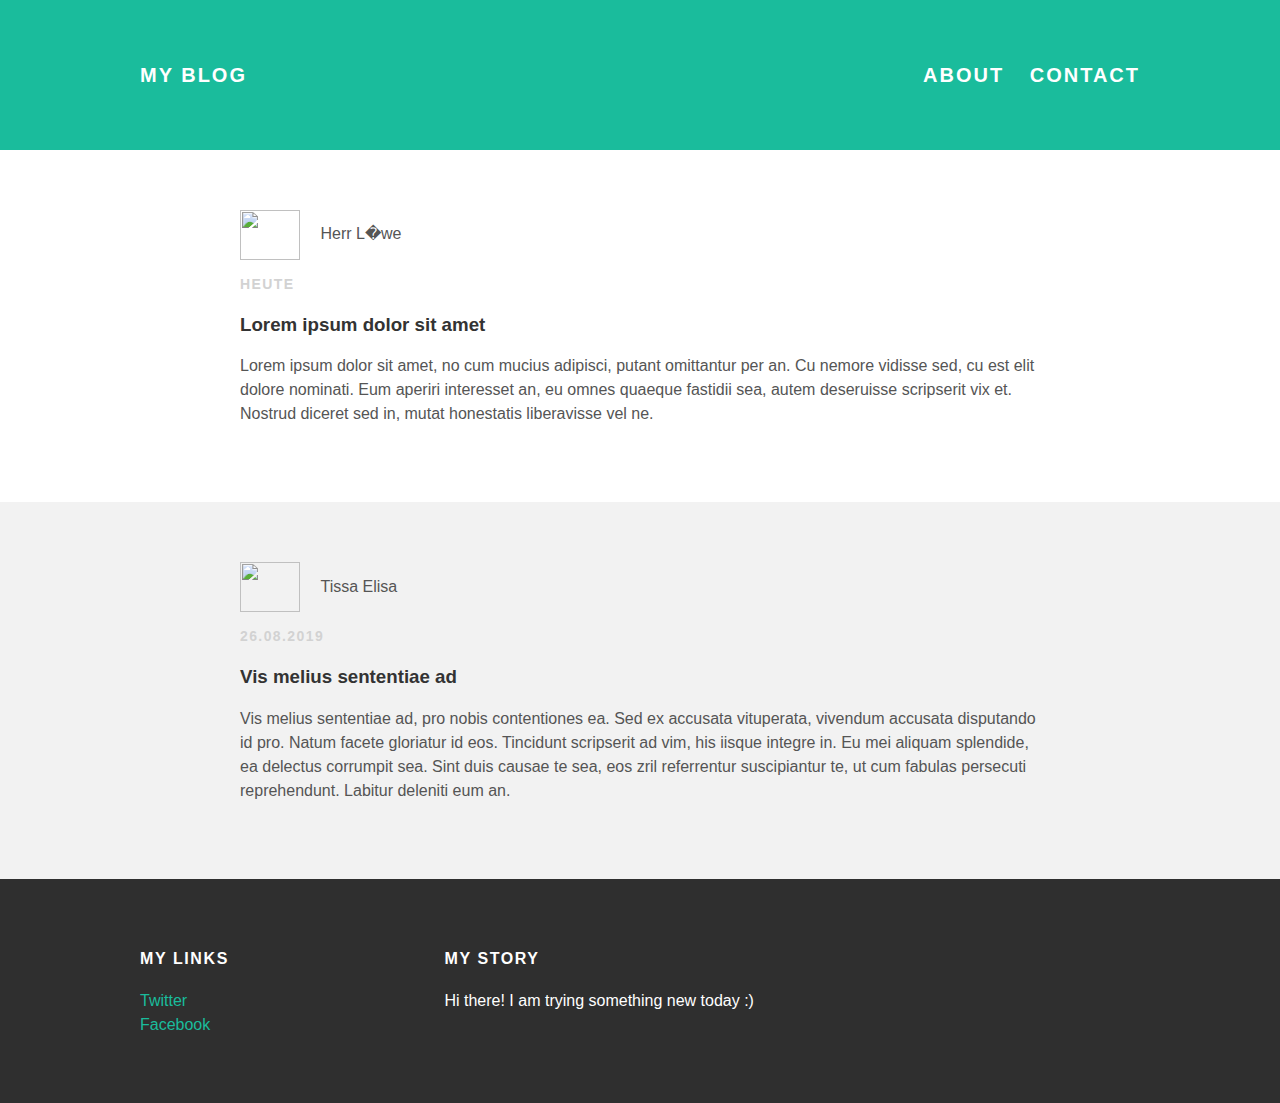
==== index.html @ 083d9b11 "Add files via upload" ====
<!doctype html>
<html>

<head>
<title>My Travel Blog</title>
<link rel="stylesheet" type="text/css" href="style.css">
</head>

<body>
 <div id="header">
  <div class="container">
   <a id="header-title" 
href="TravelBlog.html">My Blog</a>
    <ul id="header-nav">
     <li><a href="about.html">About</a></li>
     <li><a href="mailto:franziska_kuempel@web.de">Contact</a></li>
    </ul>
  </div>
 </div>


 
 <div id="content">

 <div class="post-container">
   <div class="post">
    <div class="post-author">
     <img src="IMG_8819.jpg" width="150" height="80">
     <span>Herr L�we</span>
    </div>
    <p class="post-date">heute</p>
    <h3>Lorem ipsum dolor sit amet</h3>
    <div class="post-content">
    <p>Lorem ipsum dolor sit amet, no cum mucius adipisci, putant omittantur per an. Cu nemore vidisse sed, cu est elit dolore nominati. Eum aperiri interesset an, eu omnes quaeque fastidii sea, autem deseruisse scripserit vix et. Nostrud diceret sed in, mutat honestatis liberavisse vel ne.</p>
    </div>
   </div>
  </div>

  <div class="post-container">
   <div class="post">
    <div class="post-author">
     <img src="About Me/IMG_8686.jpg" width="150" height="80">
     <span>Tissa Elisa</span>
    </div>
    <p class="post-date">26.08.2019</p>
    <h3>Vis melius sententiae ad</h3>
    <div class="post-content">
    <!--<p>Unser <em>erster gemeinsamer</em> Ausflug ging ins Voralpenland in die <strong>Jachenau</strong>.</p>-->
<p>Vis melius sententiae ad, pro nobis contentiones ea. Sed ex accusata vituperata, vivendum accusata disputando id pro. Natum facete gloriatur id eos. Tincidunt scripserit ad vim, his iisque integre in. Eu mei aliquam splendide, ea delectus corrumpit sea. Sint duis causae te sea, eos zril referrentur suscipiantur te, ut cum fabulas persecuti reprehendunt. Labitur deleniti eum an.
</p>
    </div>
   </div>
  </div>
 </div>
<div id="footer">
 <div class="container">
  
  <div class="column">
   <h4>My Links</h4>
   <p>
   <a href="https://twitter.com">Twitter</a>
   <br>
   <a href="https://facebook.com">Facebook</a>
   </p>
  </div>

  <div class="column">
   <h4>My Story</h4>
   <p>
   Hi there! I am trying something new today :) 
   
   </p>
  </div>
 </div>
</div>
</body>

</html>
---- style.css ----
@import url(http://fonts.gogleapis.com/css?family=Motserrat:400,700);

body {
color: #555;
margin: 0;

font-family: 'Montserrat',
sans-serif;
}



#header {
background-color: #1abc9c;
height: 150px;
line-height: 150px;
font-size: 20px;
font-weight: bold;
}

#header a {
color: white;
text-decoration: none;
text-transform: uppercase;
letter-spacing: 0.1em;
}

#header a:hover {
color: #222;
}

#header-title {
display: block;
float: left;
}

#header-nav {
display: block;
float: right;
margin-top: 0;
}

#header-nav li {
display: inline;
padding-left: 20px; 
}

.container {
max-width: 1000px;
margin: 0 auto;
}



#footer {
background-color: #2f2f2f;
padding: 50px 0;
}

.column {
min-width: 300px;
display: inline-block;
vertical-align: top;
}

#footer h4 {
color: white;
text-transform: uppercase;
text-decoration: none; 
letter-spacing:0.1em;
}

#footer p {
color: white;
}

a {
color: #1abc9c;
text-decoration: none;
}

a:hover {
color: #F6A623;
}




.post-authot img, .about-author img {
border-radius: 50%;
}

.post, .about {
max-width: 800px;
margin: 0 auto;
padding: 60px 0;
}

.about {
text-align: center;
}

.post-author img {
width: 60px;
height: 50px;
vertical-align: middle;
}

.post-author span {
margin-left: 16px;
}

.post-date {
color: #D2D2D2;
font-size: 14px;
font-weight: bold;
text-transform: uppercase;
letter-spacing: 0.1em;
}

h1, h2, h3, h4 {
color: #333;
}

p {
line-height: 1.5;
}

.post-container:nth-child(even) {
background-color: #f2f2f2;
}
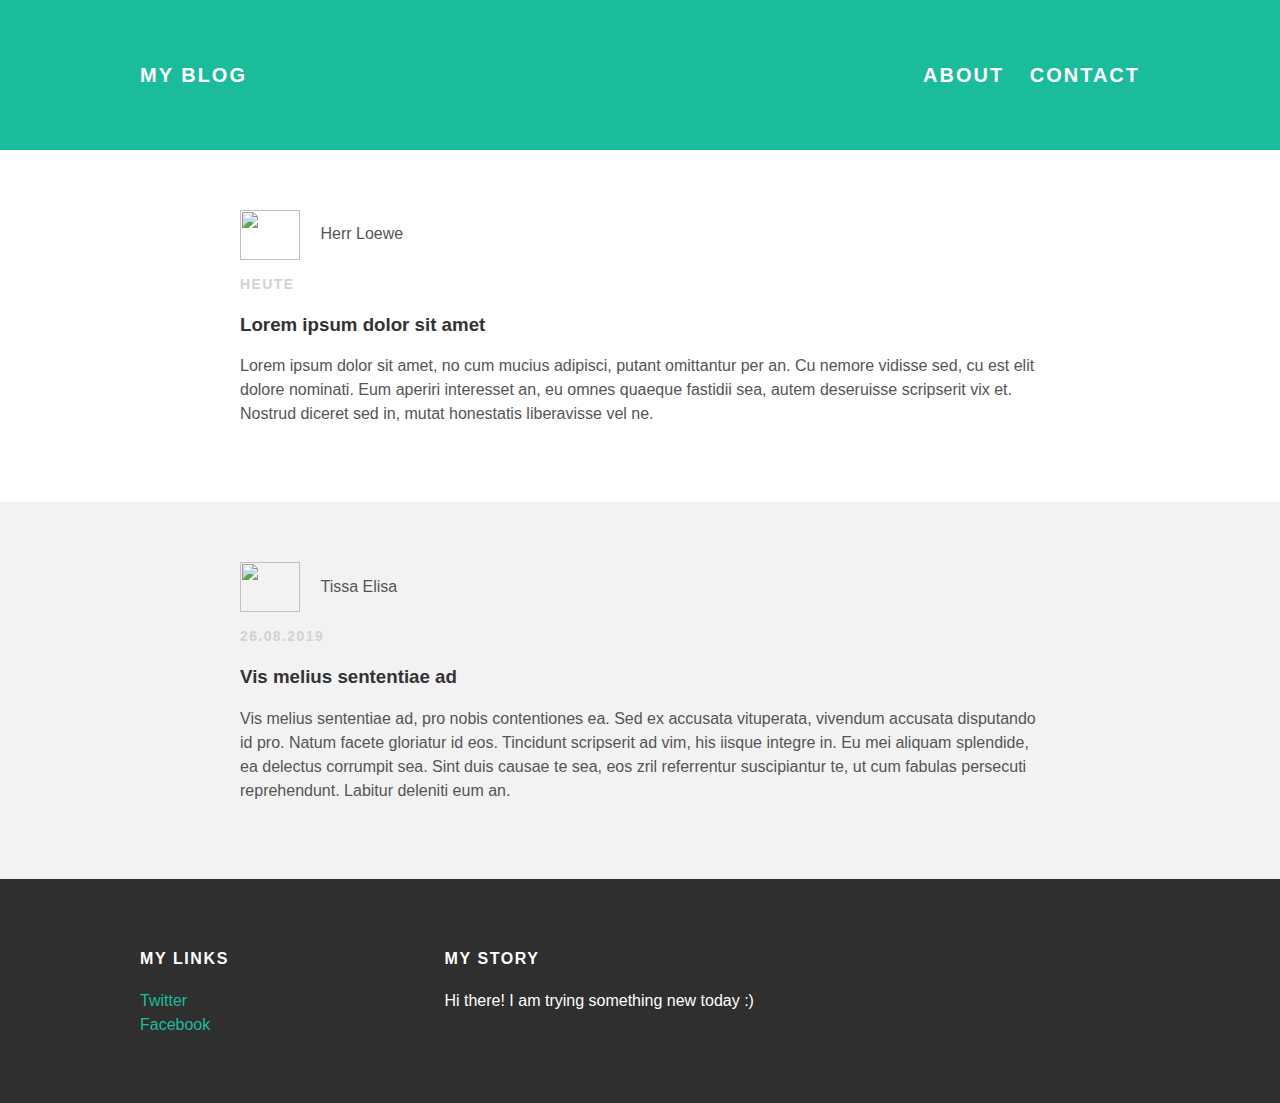
==== commit 97ce33d5: "Update index.html" ====
--- a/index.html
+++ b/index.html
@@ -26,7 +26,7 @@
    <div class="post">
     <div class="post-author">
      <img src="IMG_8819.jpg" width="150" height="80">
-     <span>Herr L�we</span>
+     <span>Herr Loewe</span>
     </div>
     <p class="post-date">heute</p>
     <h3>Lorem ipsum dolor sit amet</h3>
@@ -75,4 +75,4 @@
 </div>
 </body>
 
-</html>+</html>
